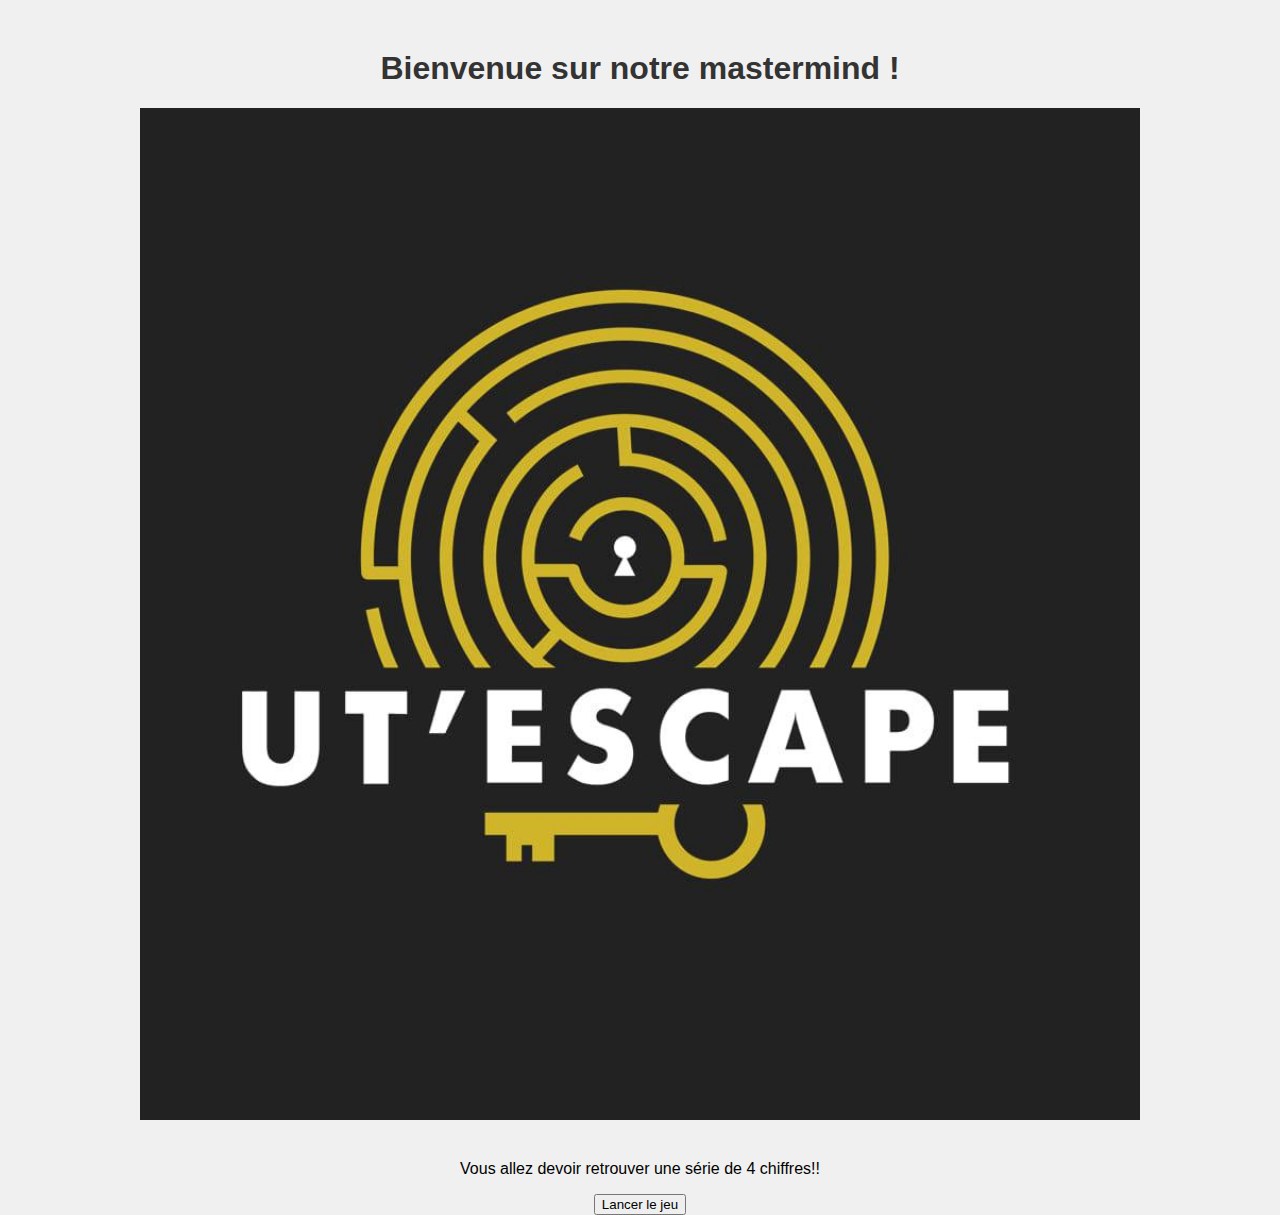
==== index.html @ 7df8d5f7 "Update index.html" ====
<!DOCTYPE html>
<html lang="fr">
<head>
    <meta charset="UTF-8">
    <meta name="viewport" content="width=device-width, initial-scale=1.0">
    <title>Page d'accueil</title>
    <link rel="stylesheet" href="ut.css"> <!-- Inclure le fichier CSS -->
</head>
<body>
    <div class="container">
        <h1>Bienvenue sur notre mastermind !</h1>
        <img src="ut.jpg" alt="Logo"> <!-- Ajouter l'image du logo -->
        <p>Vous allez devoir retrouver une série de 4 chiffres!!</p>
        <button onclick="lancerJeu()">Lancer le jeu</button>
    </div>
    
    <script>
        function lancerJeu() {
            // Redirection vers la page index.html
            window.location.href = "2emepage.html";
        }
    </script>
</body>
</html>
---- ut.css ----
body {
    margin: 0;
    padding: 0;
    font-family: Arial, sans-serif;
    background-color: #f0f0f0;
}

.container {
    text-align: center; /* Centrer le contenu */
    margin-top: 50px; /* Marge supérieure pour espacer du haut */
}

h1 {
    color: #333;
}

img {
    width: 1000px; /* Ajuster la taille du logo selon vos besoins */
    height: auto;
    margin-bottom: 20px; /* Espacement entre le logo et le titre */
}
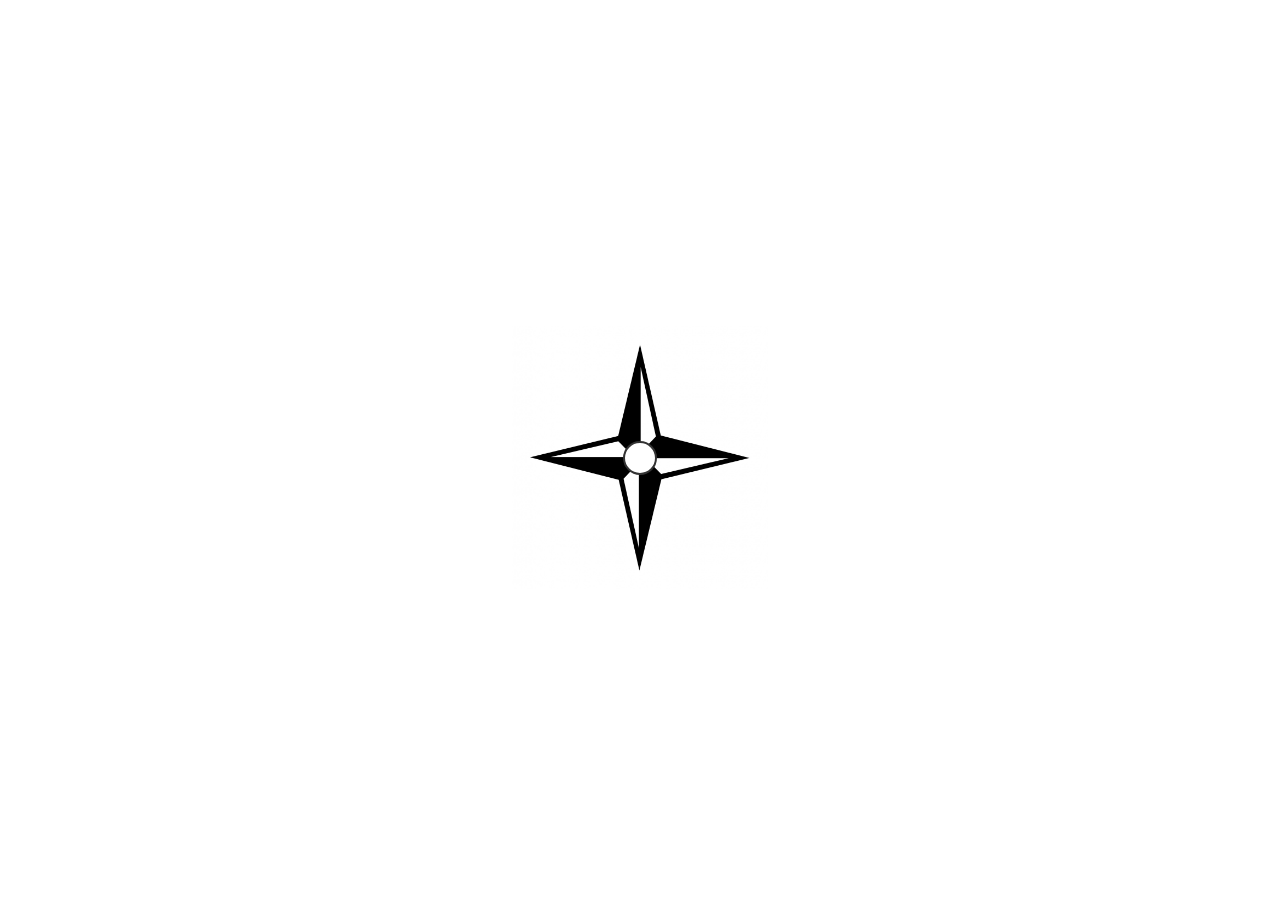
==== commit abcfe05d: "Update and rename invdex.html to index.html" ====
--- a/index.html
+++ b/index.html
@@ -1,25 +1,25 @@
 <!DOCTYPE html>
-<html lang="fr">
+<html lang="en">
 <head>
     <meta charset="UTF-8">
     <meta name="viewport" content="width=device-width, initial-scale=1.0">
-    <title>Page d'accueil</title>
-    <link rel="stylesheet" href="ut.css"> <!-- Inclure le fichier CSS -->
+    <title>Directional Joystick</title>
+    <link rel="stylesheet" href="plko.css">
 </head>
 <body>
-    <div class="container">
-        <h1>Bienvenue sur notre mastermind !</h1>
-        <img src="ut.jpg" alt="Logo"> <!-- Ajouter l'image du logo -->
-        <p>Vous allez devoir retrouver une série de 4 chiffres!!</p>
-        <button onclick="lancerJeu()">Lancer le jeu</button>
+    <div id="joystick-container">
+        <div id="joystick-base">
+            <div id="joystick-handle"></div>
+        </div>
+        <!-- <div class="arrow" id="arrow-up">↑</div> -->
+        <!-- <div class="arrow" id="arrow-down">↓</div> -->
+        <!-- <div class="arrow" id="arrow-left">←</div> -->
+        <!-- <div class="arrow" id="arrow-right">→</div> -->
+
     </div>
-    
-    <script>
-        function lancerJeu() {
-            // Redirection vers la page index.html
-            window.location.href = "2emepage.html";
-        }
-    </script>
+	<img id="notificatio-n" src="ut.jpg" alt="Notification Image" style="display: none;">
+	<img id="notification-image" src="0K4EhZ.jpg" alt="Notification Image" style="display: none;">
+	<audio id="notification-sound" src="tkt.mp3"></audio>
+    <script src="plo.js"></script>
 </body>
 </html>
-
--- a/plko.css
+++ b/plko.css
@@ -0,0 +1,92 @@
+body {
+    display: flex;
+    justify-content: center;
+    align-items: center;
+    height: 100vh;
+    background-color: white;
+	background-image: url("wind-rose-star.jpg");
+	background-size: 20%;
+	background-repeat: no-repeat; 
+	background-position: center;
+}
+body.show-notification {
+    background-color: black;
+}
+#joystick-container {
+    display: flex;
+    justify-content: center;
+    align-items: center;
+    width: 300px;
+    height: 300px;
+    position: relative;
+}
+
+#joystick-base {
+    width: 200px;
+    height: 200px;
+    /* background-color: #ccc; */
+    /* border: 2px solid #333; */
+    border-radius: 50%;
+    position: relative;
+}
+
+#joystick-handle {
+    width: 30px;
+    height: 30px;
+    background-color: #FFFFFF;
+    border-radius: 50%;
+	border: 2px solid #333;
+    position: absolute;
+    top: 50%;
+    left: 50%;
+    transform: translate(-50%, -50%);
+}
+.arrow {
+    position: absolute;
+    font-size: 2em;
+    color: #333;
+}
+
+#arrow-up {
+    top: 60px; /* Adjusted to be outside the joystick base */
+    left: 50%;
+    transform: translateX(-50%);
+}
+
+#arrow-down {
+    bottom: 60px; /* Adjusted to be outside the joystick base */
+    left: 50%;
+    transform: translateX(-50%);
+}
+
+#arrow-left {
+    left: 60px; /* Adjusted to be outside the joystick base */
+    top: 50%;
+    transform: translateY(-50%);
+}
+
+#arrow-right {
+    right: 60px; /* Adjusted to be outside the joystick base */
+    top: 50%;
+    transform: translateY(-50%);
+}
+
+#notificatio-n {
+	z-index : 1;
+    size: container;
+	position: absolute;
+    /* top: calc(0%);  */
+    /* left: calc(0%); */
+	align-items: center;
+	
+}
+
+#notification-image {
+	z-index : 99;
+    size: container;
+	position: absolute;
+    /* top: calc(0%);  */
+    /* left: calc(0%); */
+	align-items: center;
+	
+}
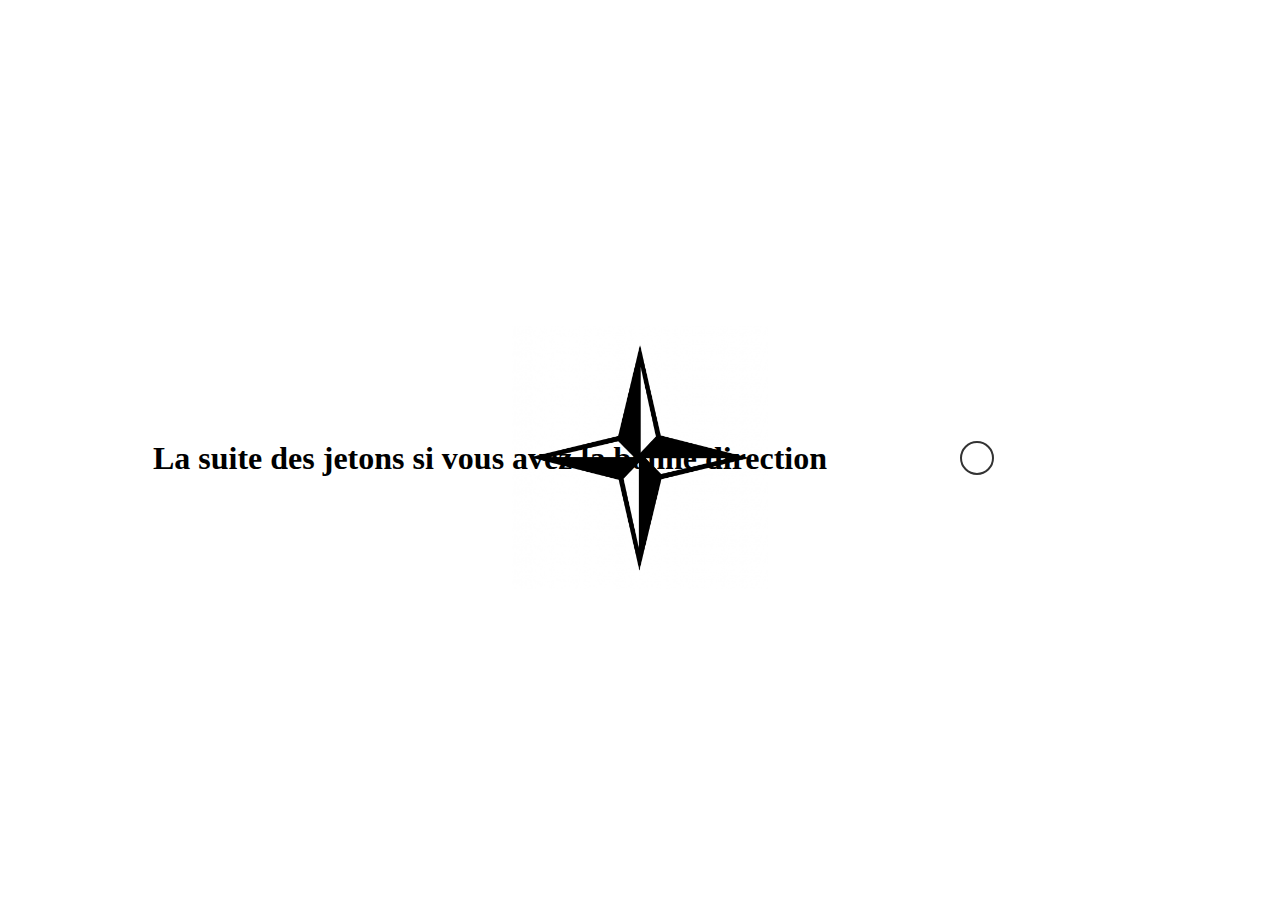
==== commit 82f6501b: "Update index.html" ====
--- a/index.html
+++ b/index.html
@@ -7,6 +7,7 @@
     <link rel="stylesheet" href="plko.css">
 </head>
 <body>
+	<h1>La suite des jetons si vous avez la bonne direction</h1>
     <div id="joystick-container">
         <div id="joystick-base">
             <div id="joystick-handle"></div>
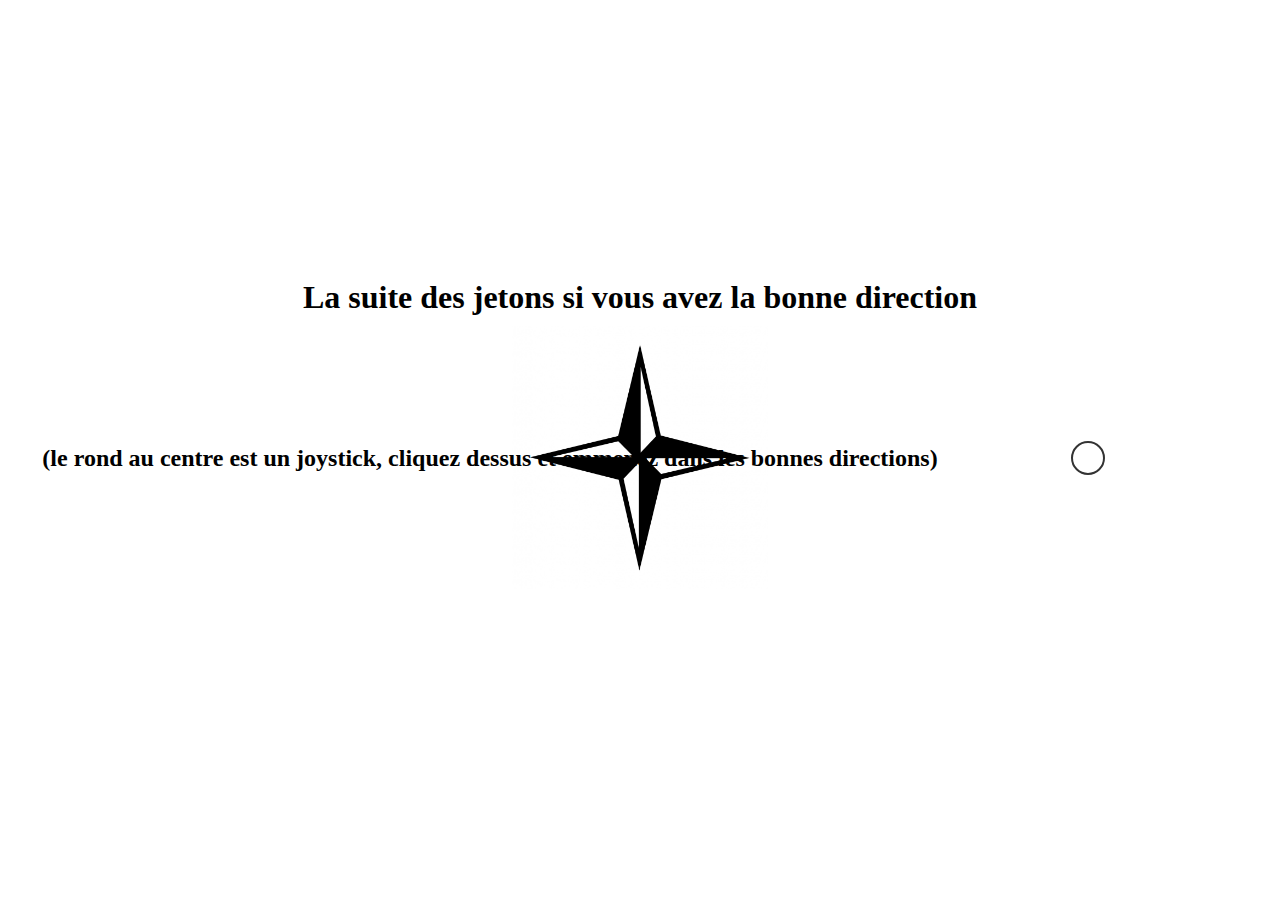
==== commit 46205b7e: "Update index.html" ====
--- a/index.html
+++ b/index.html
@@ -8,6 +8,7 @@
 </head>
 <body>
 	<h1>La suite des jetons si vous avez la bonne direction</h1>
+	<h2>(le rond au centre est un joystick, cliquez dessus et emmenez dans les bonnes directions)</h2>
     <div id="joystick-container">
         <div id="joystick-base">
             <div id="joystick-handle"></div>
--- a/plko.css
+++ b/plko.css
@@ -11,6 +11,10 @@
 }
 body.show-notification {
     background-color: black;
+}
+h1 {
+    margin-top: -300px; /* ajustez cette valeur pour un espace vertical personnalisé */
+	position: absolute;
 }
 #joystick-container {
     display: flex;
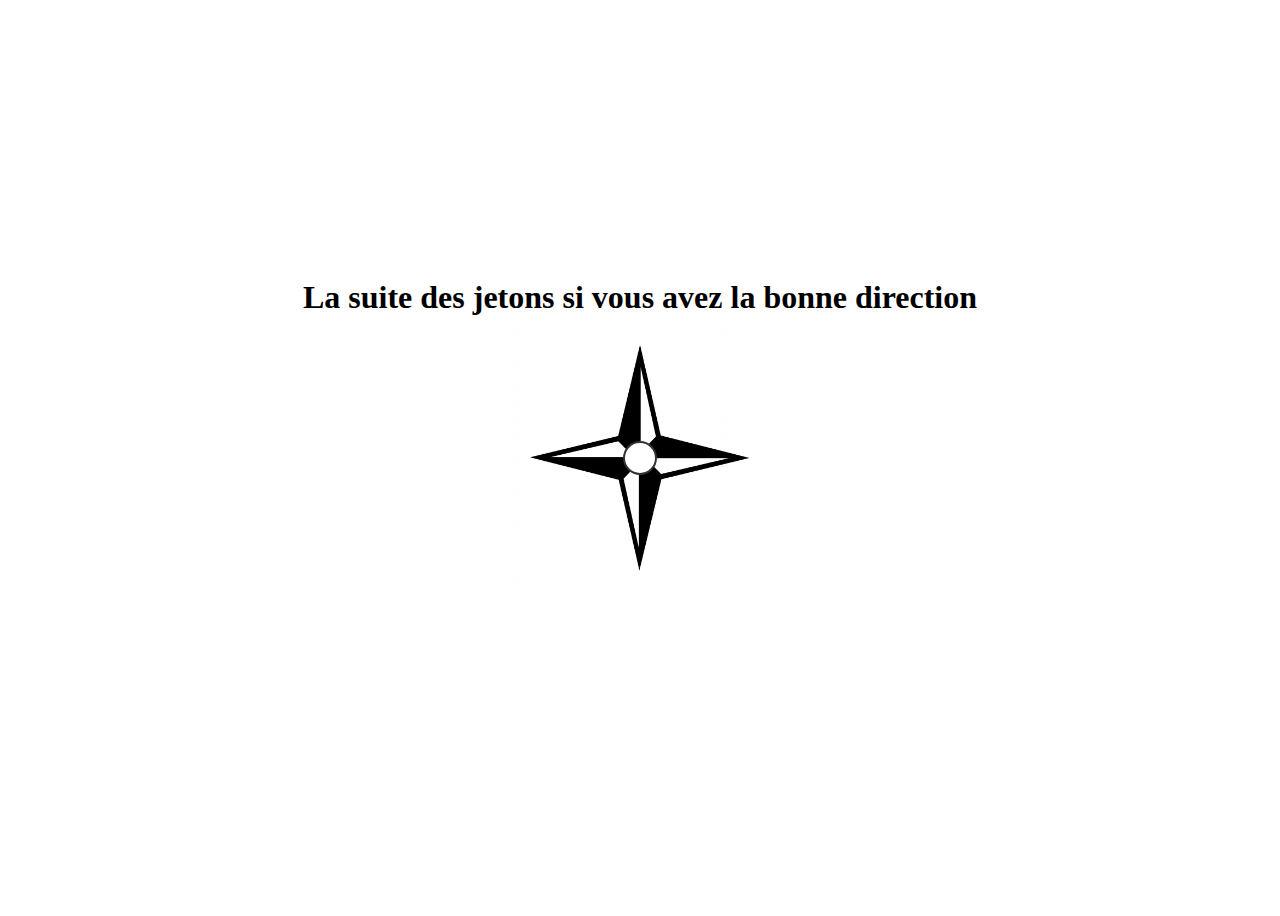
==== commit 55b3b7dd: "Update index.html" ====
--- a/index.html
+++ b/index.html
@@ -8,7 +8,6 @@
 </head>
 <body>
 	<h1>La suite des jetons si vous avez la bonne direction</h1>
-	<h2>(le rond au centre est un joystick, cliquez dessus et emmenez dans les bonnes directions)</h2>
     <div id="joystick-container">
         <div id="joystick-base">
             <div id="joystick-handle"></div>
--- a/plko.css
+++ b/plko.css
@@ -15,6 +15,10 @@
 h1 {
     margin-top: -300px; /* ajustez cette valeur pour un espace vertical personnalisé */
 	position: absolute;
+h2 {
+  position: absolute; /* Positionner le titre de manière relative */
+	margin-top: 400px;
+}
 }
 #joystick-container {
     display: flex;
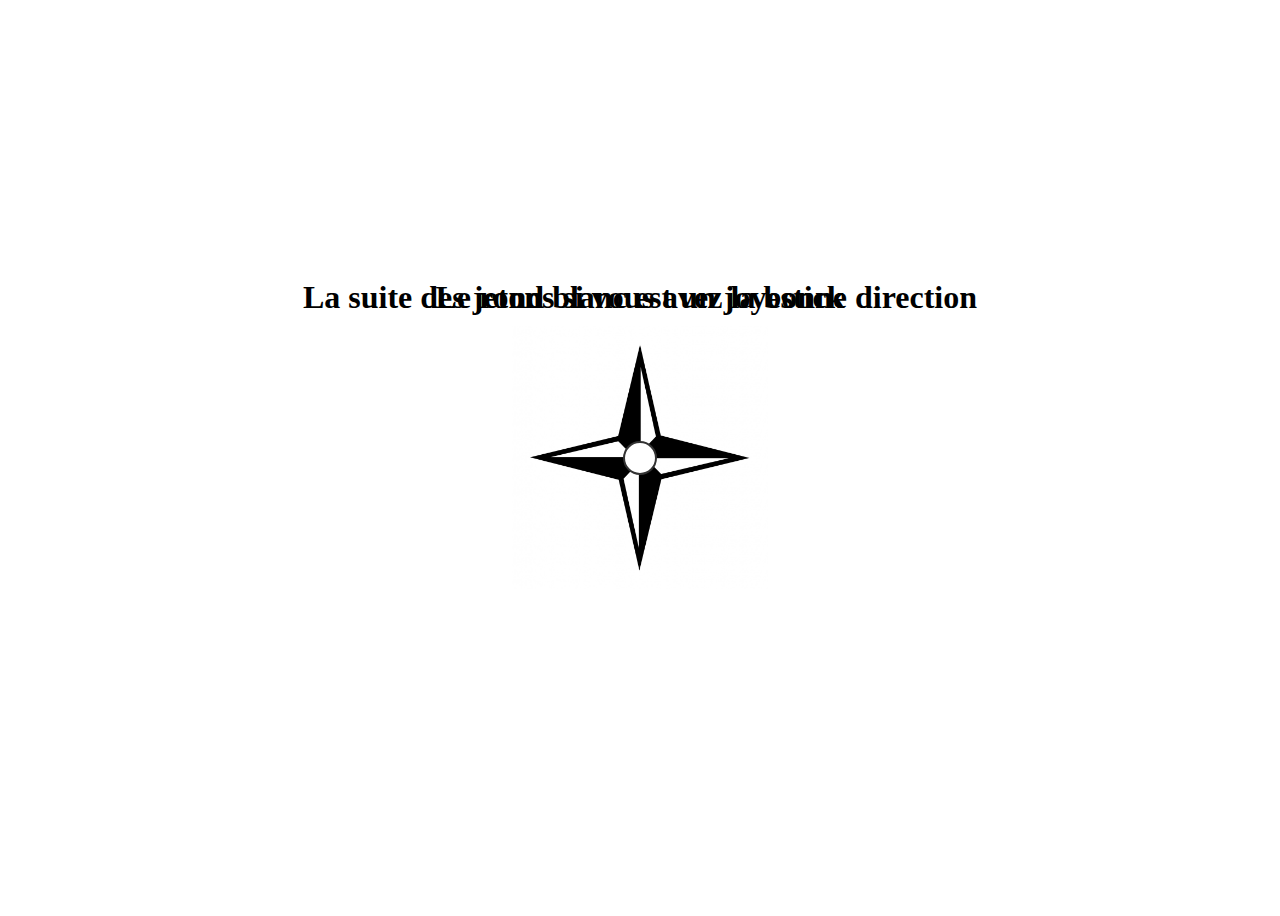
==== commit 20d028c8: "Update index.html" ====
--- a/index.html
+++ b/index.html
@@ -8,6 +8,7 @@
 </head>
 <body>
 	<h1>La suite des jetons si vous avez la bonne direction</h1>
+	<h1>Le rond blanc est un joyestick</h1>
     <div id="joystick-container">
         <div id="joystick-base">
             <div id="joystick-handle"></div>
--- a/plko.css
+++ b/plko.css
@@ -15,10 +15,10 @@
 h1 {
     margin-top: -300px; /* ajustez cette valeur pour un espace vertical personnalisé */
 	position: absolute;
+}
 h2 {
   position: absolute; /* Positionner le titre de manière relative */
 	margin-top: 400px;
-}
 }
 #joystick-container {
     display: flex;
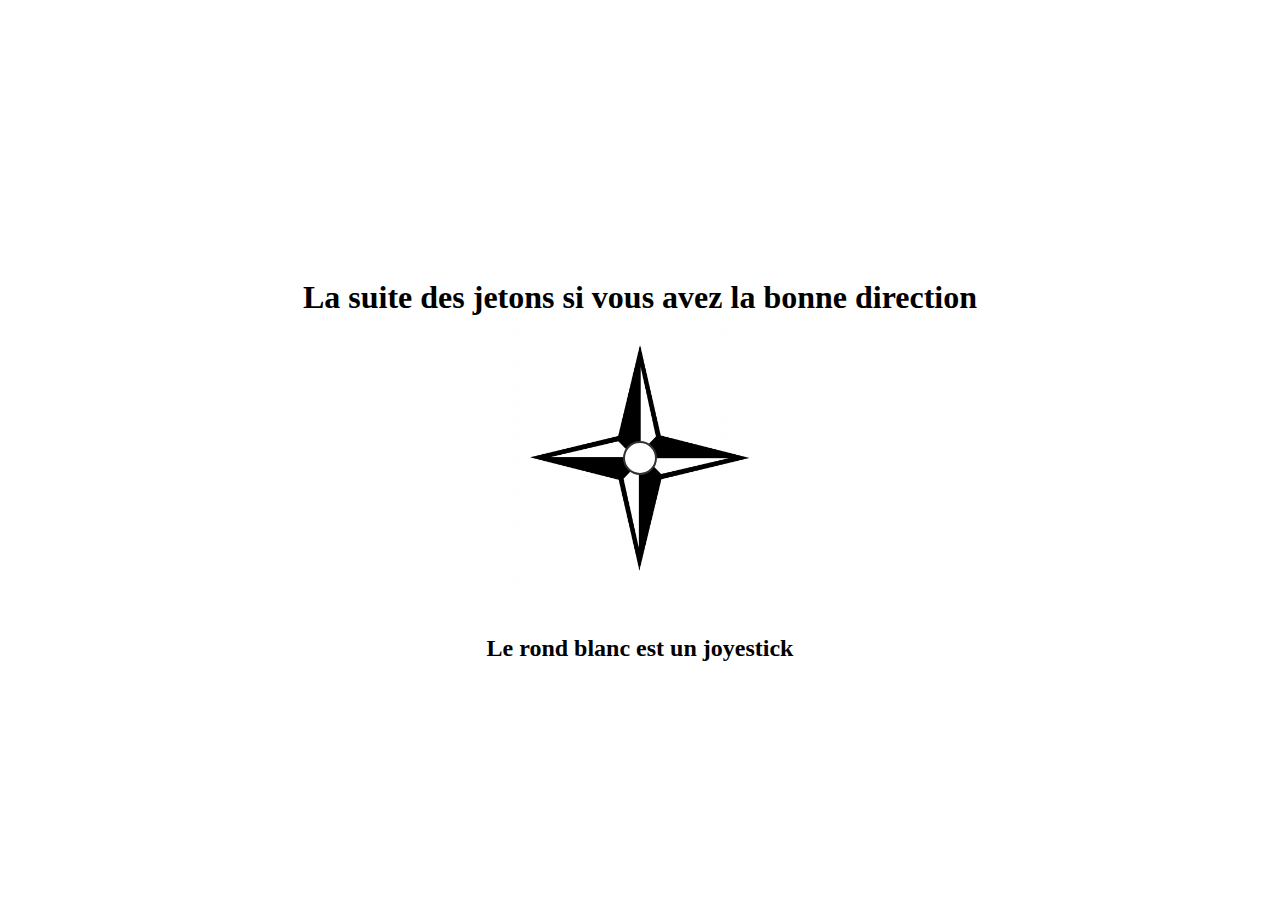
==== commit 9ed84285: "Update index.html" ====
--- a/index.html
+++ b/index.html
@@ -8,7 +8,7 @@
 </head>
 <body>
 	<h1>La suite des jetons si vous avez la bonne direction</h1>
-	<h1>Le rond blanc est un joyestick</h1>
+	<h2>Le rond blanc est un joyestick</h2>
     <div id="joystick-container">
         <div id="joystick-base">
             <div id="joystick-handle"></div>
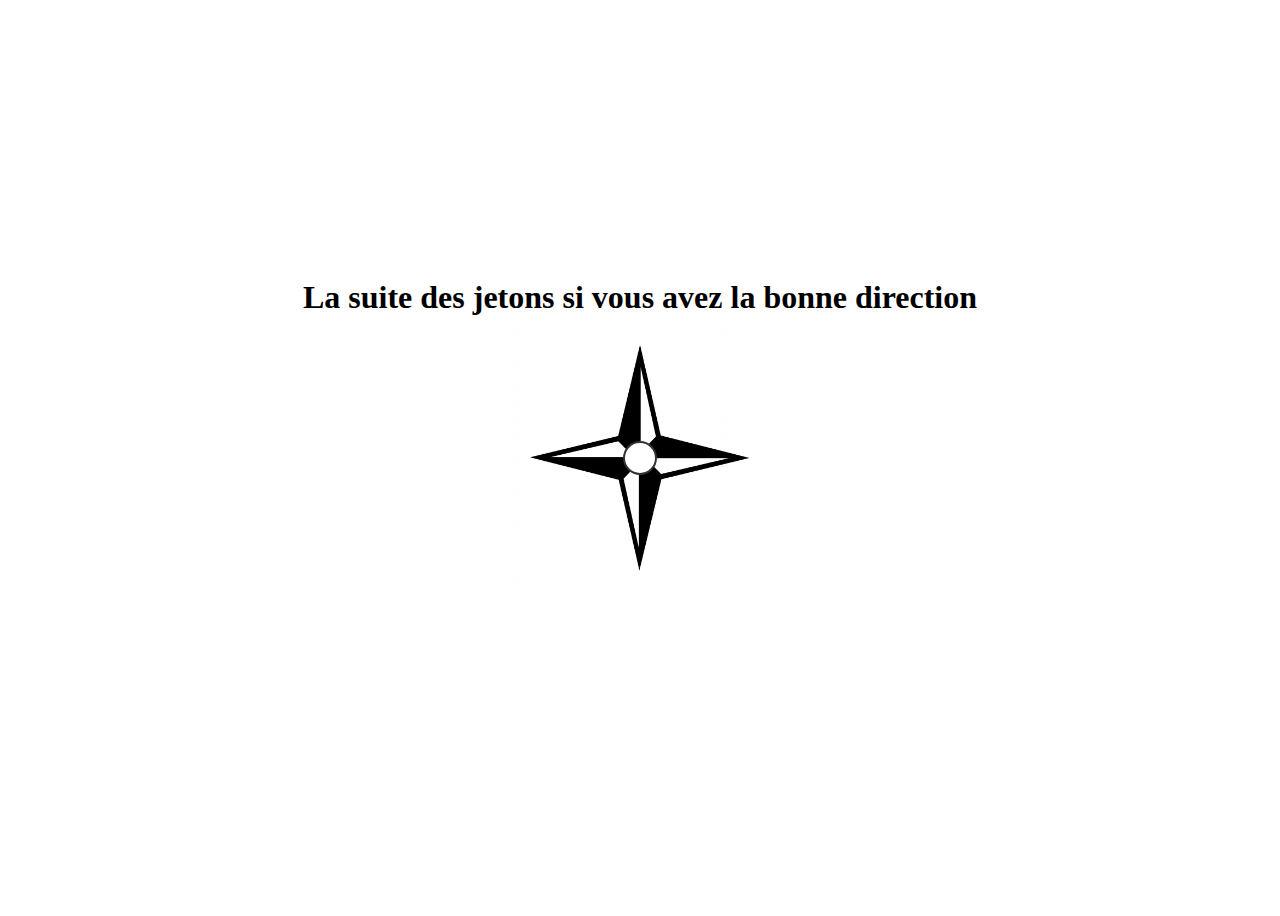
==== commit 679787dd: "Update index.html" ====
--- a/index.html
+++ b/index.html
@@ -8,7 +8,6 @@
 </head>
 <body>
 	<h1>La suite des jetons si vous avez la bonne direction</h1>
-	<h2>Le rond blanc est un joyestick</h2>
     <div id="joystick-container">
         <div id="joystick-base">
             <div id="joystick-handle"></div>
